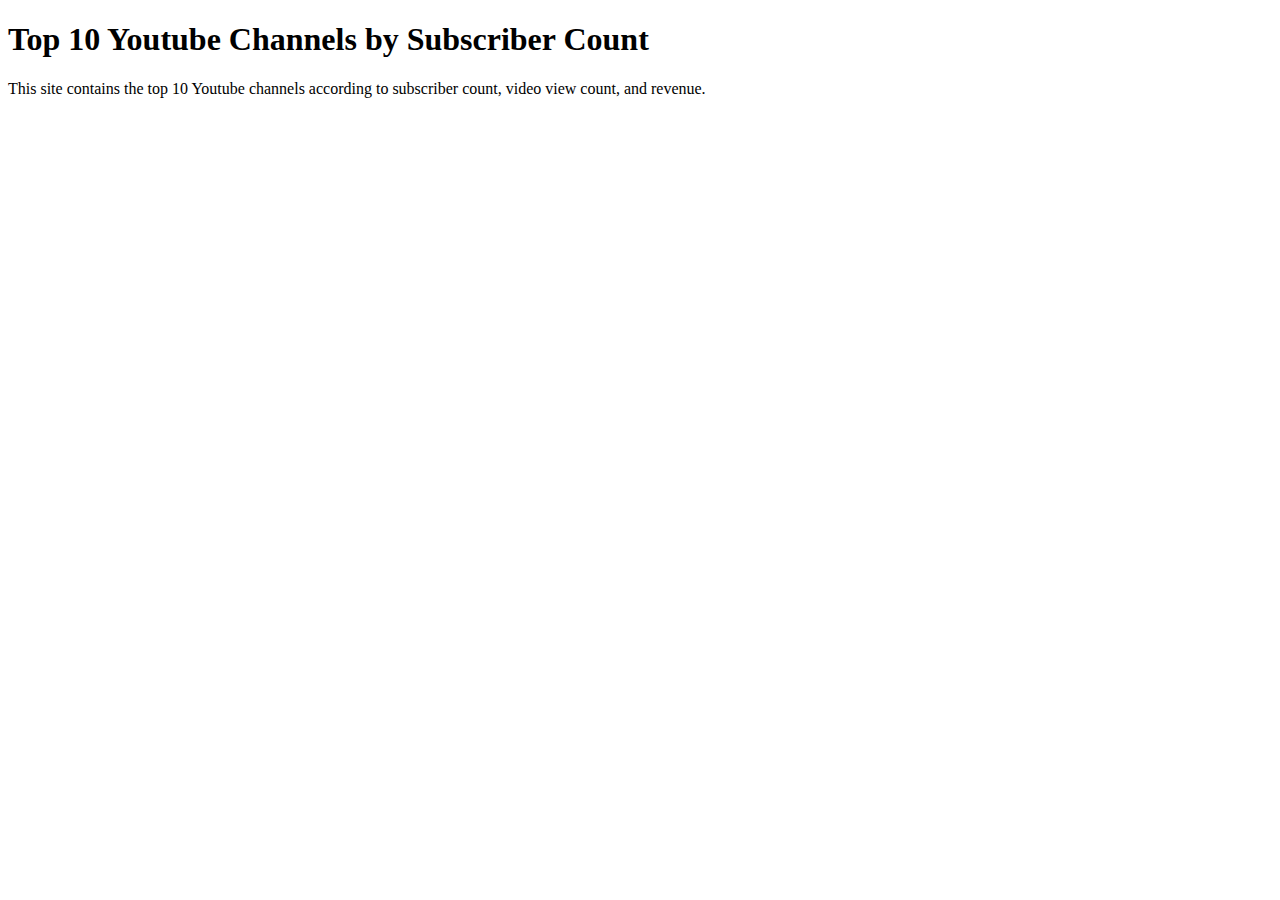
==== subscribers.html @ 69eb553c "add title to subscriber page" ====
<!DOCTYPE html>
<html lang="en">
<head>
    <meta charset="UTF-8">
    <title>Youtube Tracker</title>
</head>
<body>
    


    <h1>Top 10 Youtube Channels by Subscriber Count</h1>
    <p>This site contains the top 10 Youtube channels according to subscriber count, video view count, and revenue. </p>

</body>
</html>
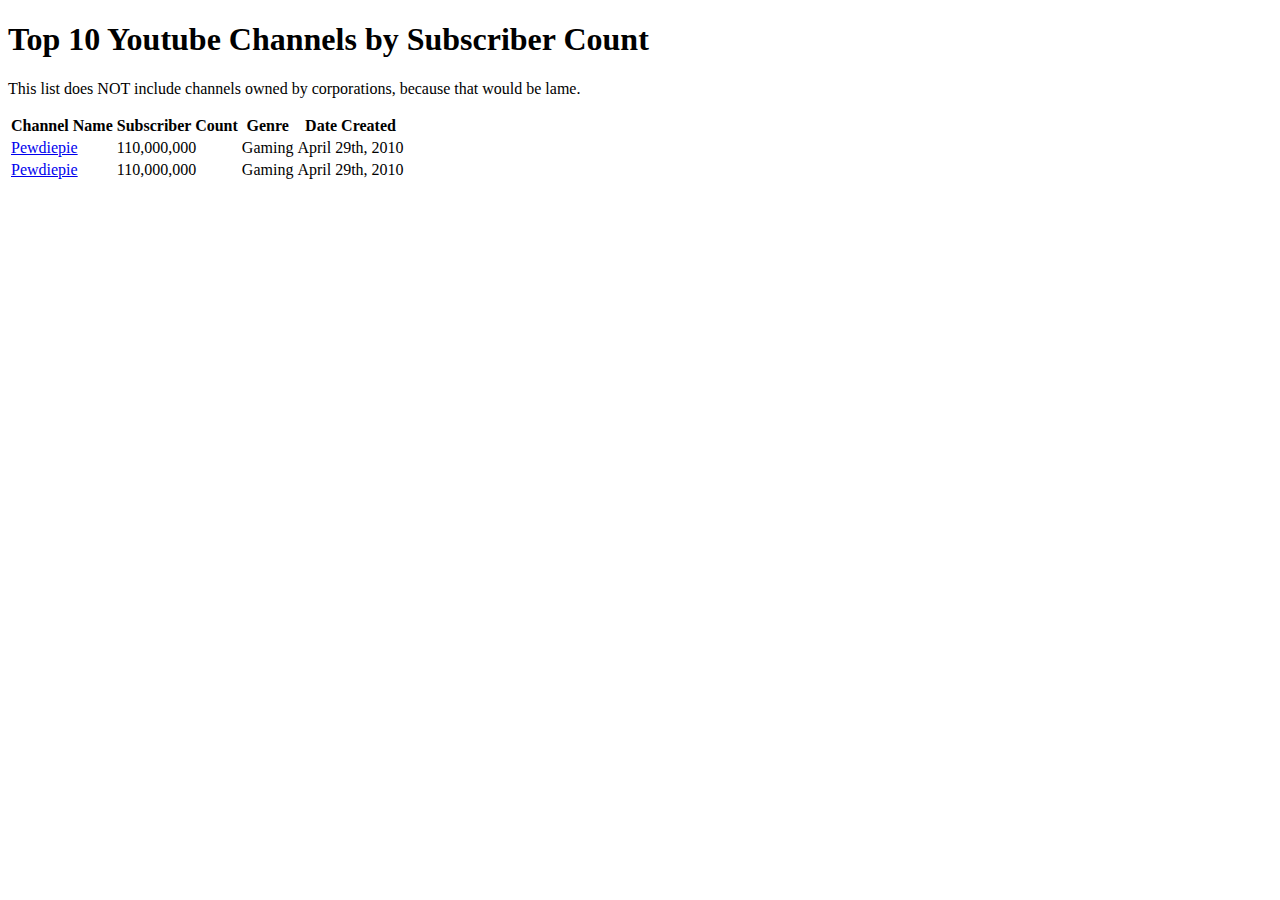
==== commit ed88a5b7: "added table" ====
--- a/subscribers.html
+++ b/subscribers.html
@@ -9,7 +9,32 @@
 
 
     <h1>Top 10 Youtube Channels by Subscriber Count</h1>
-    <p>This site contains the top 10 Youtube channels according to subscriber count, video view count, and revenue. </p>
+    <p>This list does NOT include channels owned by corporations, because that would be lame. </p>
+
+        <table>
+            <tr>
+                <th>Channel Name</th>
+                <th>Subscriber Count</th>
+                <th>Genre</th>
+                <th>Date Created</th>
+            </tr>
+            <tr>
+                <td>
+                    <a href="https://www.youtube.com/channel/UC-lHJZR3Gqxm24_Vd_AJ5Yw">Pewdiepie</a>
+                </td>
+                <td>110,000,000</td>
+                <td>Gaming</td>
+                <td>April 29th, 2010</td>
+            </tr>
+            <tr>
+                <td>
+                    <a href="https://www.youtube.com/channel/UC-lHJZR3Gqxm24_Vd_AJ5Yw">Pewdiepie</a>
+                </td>
+                <td>110,000,000</td>
+                <td>Gaming</td>
+                <td>April 29th, 2010</td>
+            </tr>
+        </table>
 
 </body>
 </html>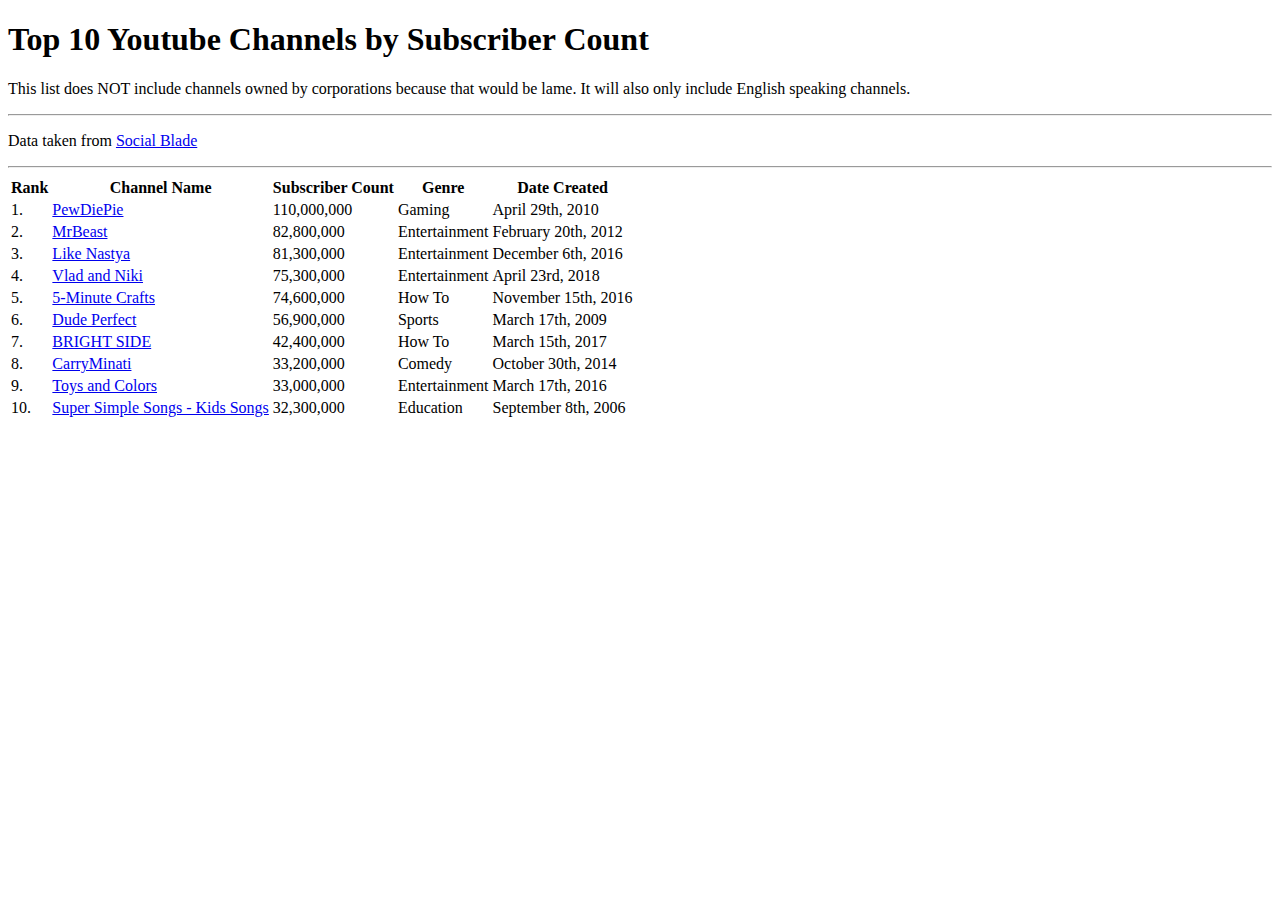
==== commit c60e8376: "finished data for subscribers list" ====
--- a/subscribers.html
+++ b/subscribers.html
@@ -9,30 +9,109 @@
 
 
     <h1>Top 10 Youtube Channels by Subscriber Count</h1>
-    <p>This list does NOT include channels owned by corporations, because that would be lame. </p>
+    <p>This list does NOT include channels owned by corporations because that would be lame. It will also only include English speaking channels. </p>
+    <hr>
+    <p>Data taken from <a href="https://socialblade.com/youtube/top/100/mostsubscribed">Social Blade</a>
+    <hr>
 
         <table>
             <tr>
+                <th>Rank</th>
                 <th>Channel Name</th>
                 <th>Subscriber Count</th>
                 <th>Genre</th>
                 <th>Date Created</th>
             </tr>
+
             <tr>
+                <td>1.</td>
                 <td>
-                    <a href="https://www.youtube.com/channel/UC-lHJZR3Gqxm24_Vd_AJ5Yw">Pewdiepie</a>
+                    <a href="https://www.youtube.com/channel/UC-lHJZR3Gqxm24_Vd_AJ5Yw">PewDiePie</a>
                 </td>
                 <td>110,000,000</td>
                 <td>Gaming</td>
                 <td>April 29th, 2010</td>
             </tr>
             <tr>
+                <td>2.</td>
                 <td>
-                    <a href="https://www.youtube.com/channel/UC-lHJZR3Gqxm24_Vd_AJ5Yw">Pewdiepie</a>
+                    <a href="https://www.youtube.com/channel/UCX6OQ3DkcsbYNE6H8uQQuVA">MrBeast</a>
                 </td>
-                <td>110,000,000</td>
-                <td>Gaming</td>
-                <td>April 29th, 2010</td>
+                <td>82,800,000</td>
+                <td>Entertainment</td>
+                <td>February 20th, 2012</td>
+            </tr>
+            <tr>
+                <td>3.</td>
+                <td>
+                    <a href="https://www.youtube.com/channel/UCJplp5SjeGSdVdwsfb9Q7lQ/about">Like Nastya</a>
+                </td>
+                <td>81,300,000</td>
+                <td>Entertainment</td>
+                <td>December 6th, 2016</td>
+            </tr>
+            <tr>
+                <td>4.</td>
+                <td>
+                    <a href="https://www.youtube.com/channel/UCvlE5gTbOvjiolFlEm-c_Ow">Vlad and Niki</a>
+                </td>
+                <td>75,300,000</td>
+                <td>Entertainment</td>
+                <td>April 23rd, 2018</td>
+            </tr>
+            <tr>
+                <td>5.</td>
+                <td>
+                    <a href="https://www.youtube.com/channel/UC295-Dw_tDNtZXFeAPAW6Aw">5-Minute Crafts</a>
+                </td>
+                <td>74,600,000</td>
+                <td>How To</td>
+                <td>November 15th, 2016</td>
+            </tr>
+            <tr>
+                <td>6.</td>
+                <td>
+                    <a href="https://www.youtube.com/c/DudePerfect/videos">Dude Perfect</a>
+                </td>
+                <td>56,900,000</td>
+                <td>Sports</td>
+                <td>March 17th, 2009</td>
+            </tr>
+            <tr>
+                <td>7.</td>
+                <td>
+                    <a href="https://www.youtube.com/c/BRIGHTSIDEOFFICIAL/videos">BRIGHT SIDE</a>
+                </td>
+                <td>42,400,000</td>
+                <td>How To </td>
+                <td>March 15th, 2017</td>
+            </tr>
+            <tr>
+                <td>8.</td>
+                <td>
+                    <a href="https://www.youtube.com/c/AddictedA1/videos">CarryMinati</a>
+                </td>
+                <td>33,200,000</td>
+                <td>Comedy </td>
+                <td>October 30th, 2014</td>
+            </tr>
+            <tr>
+                <td>9.</td>
+                <td>
+                    <a href="https://www.youtube.com/channel/UCgFXm4TI8htWmCyJ6cVPG_A/videos">Toys and Colors</a>
+                </td>
+                <td>33,000,000</td>
+                <td>Entertainment </td>
+                <td>March 17th, 2016</td>
+            </tr>
+            <tr>
+                <td>10.</td>
+                <td>
+                    <a href="https://www.youtube.com/c/supersimplesongs/videos">Super Simple Songs - Kids Songs</a>
+                </td>
+                <td>32,300,000</td>
+                <td>Education </td>
+                <td>September 8th, 2006</td>
             </tr>
         </table>
 
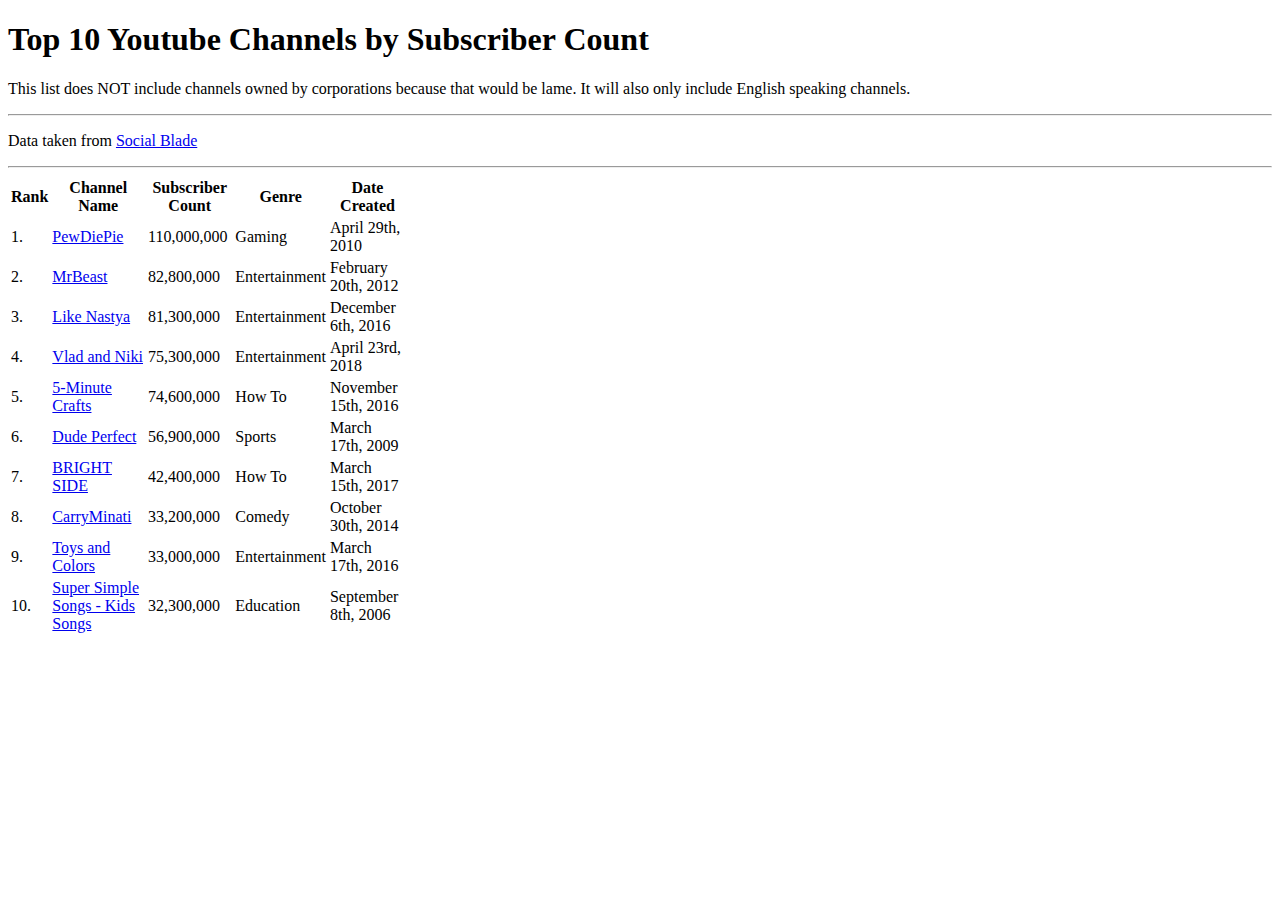
==== commit f992d8d7: "added style sheet to subscribers page" ====
--- a/subscribers.html
+++ b/subscribers.html
@@ -1,6 +1,7 @@
 <!DOCTYPE html>
 <html lang="en">
 <head>
+    <link rel="stylesheet" href="style.css"
     <meta charset="UTF-8">
     <title>Youtube Tracker</title>
 </head>
--- a/style.css
+++ b/style.css
@@ -0,0 +1,5 @@
+table {
+    width: 400px;
+}
+
+th 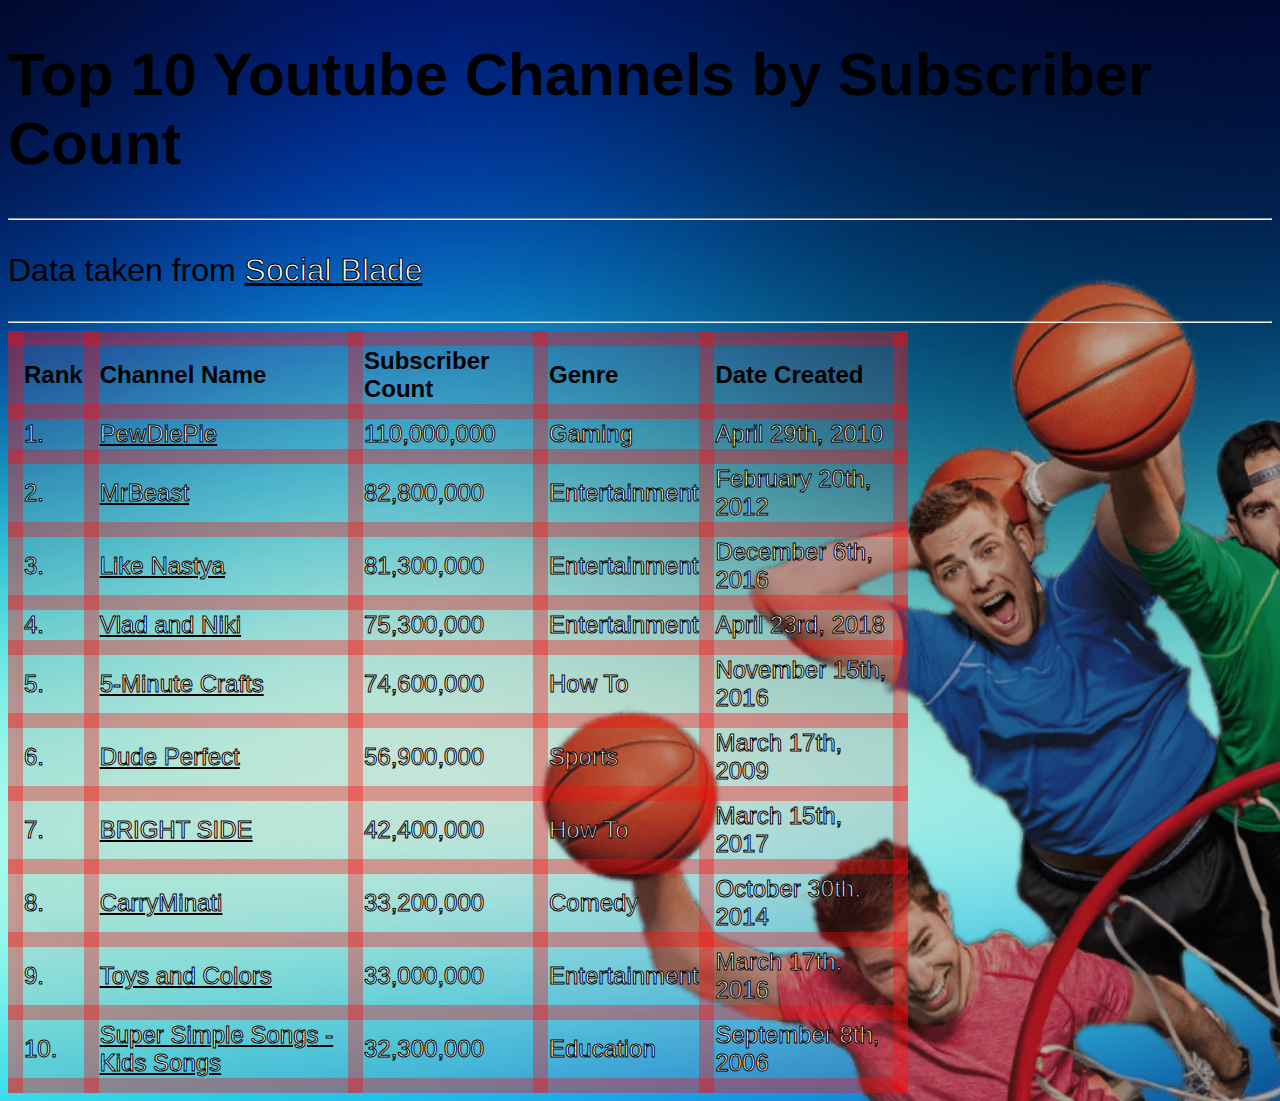
==== commit 21047a1d: "added video views page" ====
--- a/subscribers.html
+++ b/subscribers.html
@@ -10,7 +10,6 @@
 
 
     <h1>Top 10 Youtube Channels by Subscriber Count</h1>
-    <p>This list does NOT include channels owned by corporations because that would be lame. It will also only include English speaking channels. </p>
     <hr>
     <p>Data taken from <a href="https://socialblade.com/youtube/top/100/mostsubscribed">Social Blade</a>
     <hr>
--- a/style.css
+++ b/style.css
@@ -1,5 +1,42 @@
 table {
-    width: 400px;
+    width: 900px;
 }
 
-th +th {
+    text-align: left;
+}
+
+td {
+color:rgb(255, 255, 255);
+-webkit-text-stroke: 1px #000;
+}
+
+h1 {
+    font-size: 60px;
+    font-family: 'Franklin Gothic Medium', 'Arial Narrow', Arial, sans-serif;
+}
+
+p {
+    font-size: xx-large;
+    font-family: 'Franklin Gothic Medium', 'Arial Narrow', Arial, sans-serif;
+}
+
+a {
+    color:rgb(255, 255, 255);
+    -webkit-text-stroke: 1px #000;
+}
+
+table, th, td {
+    border: 15px solid rgba(255, 8, 8, 0.356);
+    border-collapse: collapse;
+    font-size:x-large;
+    font-family: 'Franklin Gothic Medium', 'Arial Narrow', Arial, sans-serif;
+    background-color: rgba(238, 82, 82, 0.062);
+}
+
+body {
+    background-image: url(Thumbnail.png);
+    background-repeat: no-repeat;
+    background-size: cover;
+}
+
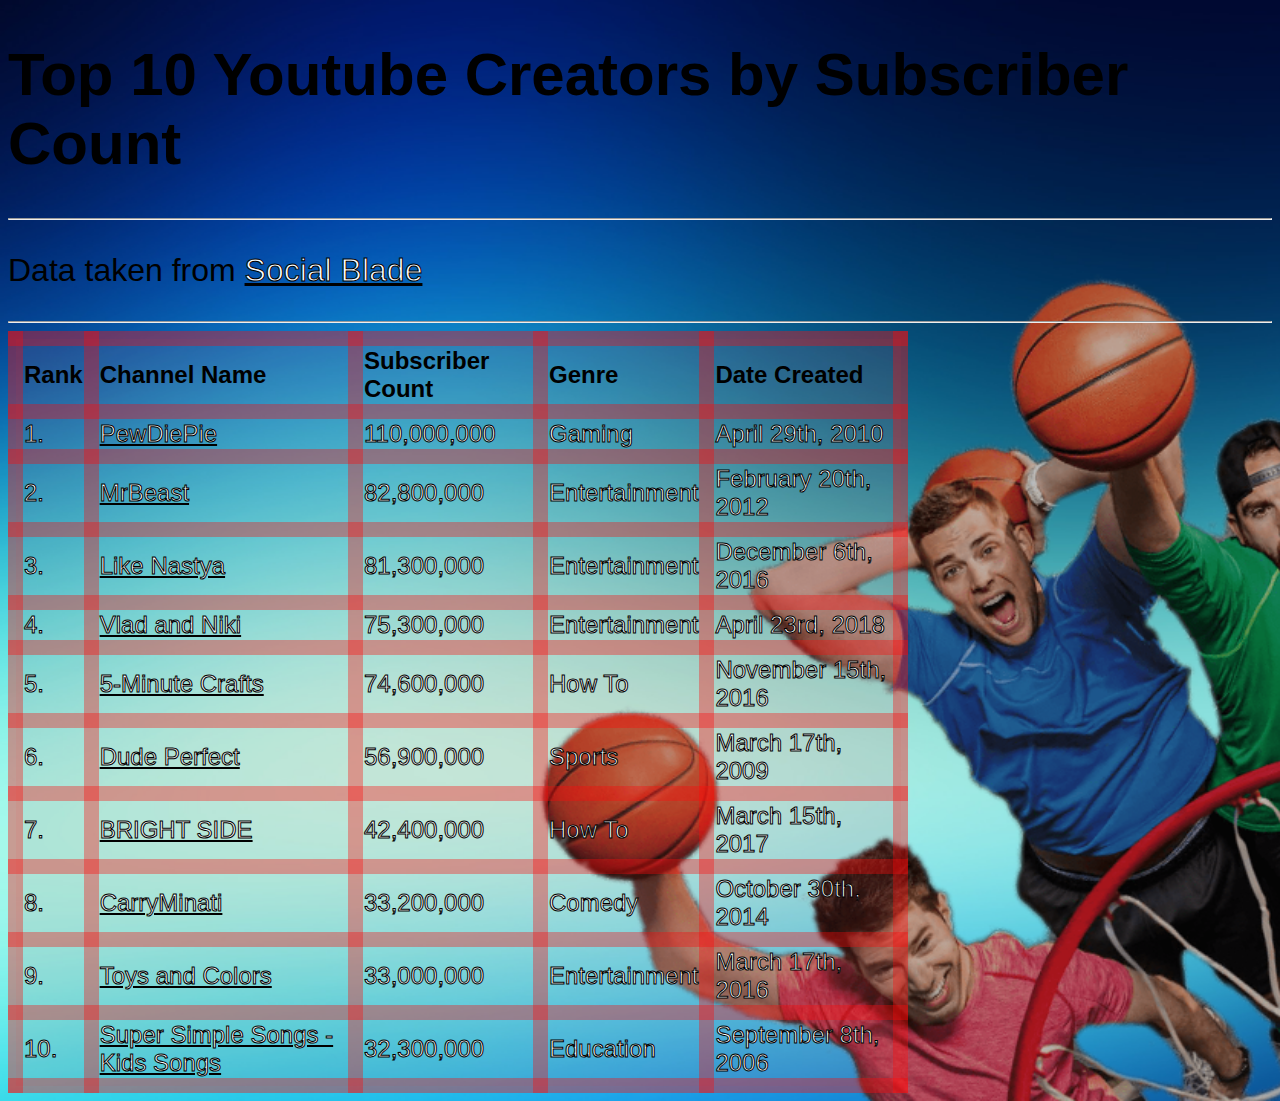
==== commit 3e60f9a8: "finish index" ====
--- a/subscribers.html
+++ b/subscribers.html
@@ -9,7 +9,7 @@
     
 
 
-    <h1>Top 10 Youtube Channels by Subscriber Count</h1>
+    <h1>Top 10 Youtube Creators by Subscriber Count</h1>
     <hr>
     <p>Data taken from <a href="https://socialblade.com/youtube/top/100/mostsubscribed">Social Blade</a>
     <hr>
